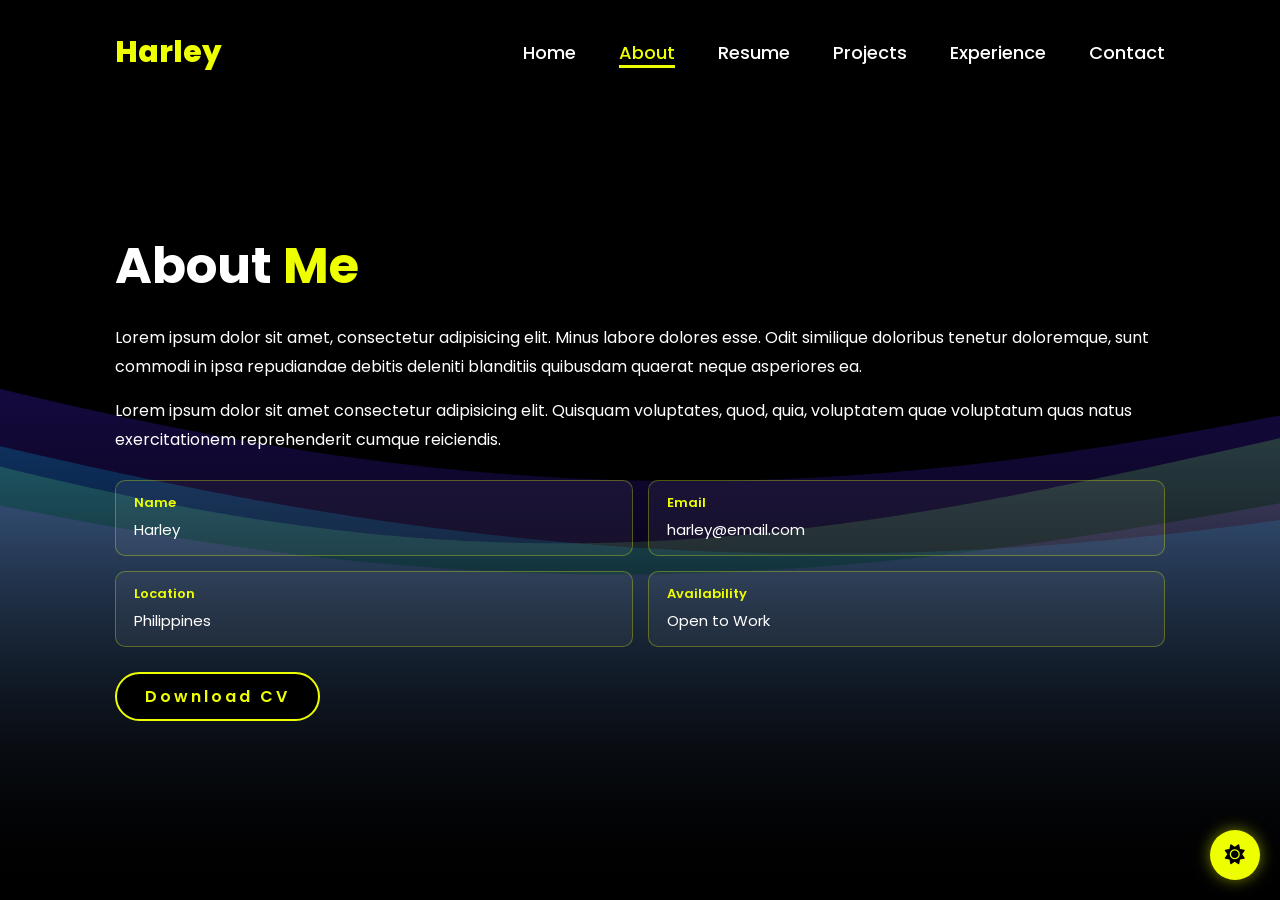
==== about.html @ e7d94262 "update website" ====
<!DOCTYPE html>
<html lang="en">

<head>
    <meta charset="UTF-8">
    <meta name="viewport" content="width=device-width, initial-scale=1.0">
    <link rel="stylesheet" href="https://cdnjs.cloudflare.com/ajax/libs/font-awesome/6.5.2/css/all.min.css">
    <link rel="stylesheet" href="style.css">
    <link rel="stylesheet" href="about.css">
    <title>About - HrlyQnn</title>
</head>
<body>
    <canvas id="aurora-canvas"></canvas>

    <header>
        <a href="index.html" class="logo">Harley</a>
        <nav>
            <a href="index.html">Home</a>
            <a href="about.html" class="active">About</a>
            <a href="resume.html">Resume</a>
            <a href="services.html">Projects</a>
            <a href="#">Experience</a>
            <a href="#">Contact</a>
        </nav>
    </header>

    <section class="about">
        <div class="about-content">
            <h2>About <span>Me</span></h2>
            <p>Lorem ipsum dolor sit amet, consectetur adipisicing elit. Minus labore
            dolores esse. Odit similique doloribus tenetur doloremque, sunt commodi
            in ipsa repudiandae debitis deleniti blanditiis quibusdam quaerat neque
            asperiores ea.</p>
            <p>Lorem ipsum dolor sit amet consectetur adipisicing elit. Quisquam
            voluptates, quod, quia, voluptatem quae voluptatum quas natus
            exercitationem reprehenderit cumque reiciendis.</p>
            <div class="about-info">
                <div class="info-box">
                    <h3>Name</h3>
                    <p>Harley</p>
                </div>
                <div class="info-box">
                    <h3>Email</h3>
                    <p>harley@email.com</p>
                </div>
                <div class="info-box">
                    <h3>Location</h3>
                    <p>Philippines</p>
                </div>
                <div class="info-box">
                    <h3>Availability</h3>
                    <p>Open to Work</p>
                </div>
            </div>
            <a href="#" class="btn">Download CV</a>
        </div>
    </section>

    <button id="theme-toggle" title="Toggle Light/Dark Mode">
        <i class="fa-solid fa-sun"></i>
    </button>

    <script>
        const canvas = document.getElementById('aurora-canvas');
        const ctx = canvas.getContext('2d');
        canvas.width = window.innerWidth;
        canvas.height = window.innerHeight;

        window.addEventListener('resize', () => {
            canvas.width = window.innerWidth;
            canvas.height = window.innerHeight;
        });

        let auroraTime = 0;

        function drawAurora() {
            ctx.clearRect(0, 0, canvas.width, canvas.height);
            const isLight = document.body.classList.contains('light-mode');

            const darkWaves = [
                { y: 0.35, color: '#5227FF', speed: 0.00001, amp: 120, freq: 0.0018 },
                { y: 0.45, color: '#7cff67', speed: 0.00001, amp: 100, freq: 0.0022 },
                { y: 0.40, color: '#00cfff', speed: 0.00001, amp: 140, freq: 0.0015 },
                { y: 0.50, color: '#a855f7', speed: 0.00001, amp: 90,  freq: 0.0020 },
            ];

            const lightWaves = [
                { y: 0.35, color: '#888888', speed: 0.00001, amp: 120, freq: 0.0018 },
                { y: 0.45, color: '#aaaaaa', speed: 0.00001, amp: 100, freq: 0.0022 },
                { y: 0.40, color: '#666666', speed: 0.00001, amp: 140, freq: 0.0015 },
                { y: 0.50, color: '#999999', speed: 0.00001, amp: 90,  freq: 0.0020 },
            ];

            const waves = isLight ? lightWaves : darkWaves;

            waves.forEach(wave => {
                const gradient = ctx.createLinearGradient(0, 0, 0, canvas.height);
                gradient.addColorStop(0, 'transparent');
                gradient.addColorStop(0.3, wave.color + '55');
                gradient.addColorStop(0.6, wave.color + '22');
                gradient.addColorStop(1, 'transparent');

                ctx.beginPath();
                ctx.moveTo(0, canvas.height);

                for (let x = 0; x <= canvas.width; x += 5) {
                    const y = wave.y * canvas.height
                        + Math.sin(x * wave.freq + auroraTime * wave.speed * 1000) * wave.amp
                        + Math.sin(x * wave.freq * 0.5 + auroraTime * wave.speed * 600) * (wave.amp * 0.5);
                    ctx.lineTo(x, y);
                }

                ctx.lineTo(canvas.width, canvas.height);
                ctx.closePath();
                ctx.fillStyle = gradient;
                ctx.fill();
            });

            auroraTime++;
            requestAnimationFrame(drawAurora);
        }

        drawAurora();

        const header = document.querySelector('header');
        window.addEventListener('scroll', () => {
            header.classList.toggle('scrolled', window.scrollY > 50);
        });

        // Light/Dark mode toggle
const themeToggle = document.getElementById('theme-toggle');
const themeIcon = themeToggle.querySelector('i');

// Load saved theme on page load
        if (localStorage.getItem('theme') === 'light') {
            document.body.classList.add('light-mode');
            themeIcon.classList.remove('fa-sun');
            themeIcon.classList.add('fa-moon');
        }

        themeToggle.addEventListener('click', () => {
            document.body.classList.toggle('light-mode');
            if (document.body.classList.contains('light-mode')) {
                themeIcon.classList.remove('fa-sun');
                themeIcon.classList.add('fa-moon');
                localStorage.setItem('theme', 'light');
            } else {
                themeIcon.classList.remove('fa-moon');
                themeIcon.classList.add('fa-sun');
                localStorage.setItem('theme', 'dark');
            }
        });
    </script>
</body>
</html>
---- style.css ----
@import url('https://fonts.googleapis.com/css2?family=Poppins:wght@100;200;300;400;500;600&display=swap');

* {
    margin: 0;
    padding: 0;
    box-sizing: border-box;
    text-decoration: none;
    border: none;
    outline: none;
    font-family: 'Poppins', sans-serif;
}

html {
    font-size: 62.5%;
}

body {
    width: 100%;
    height: 100vh;
    overflow-x: hidden;
    background-color: black;
    color: white;
}

#aurora-canvas {
    position: fixed;
    top: 0;
    left: 0;
    width: 100%;
    height: 100%;
    z-index: 0;
    pointer-events: none;
}

section, header, #theme-toggle {
    position: relative;
    z-index: 1;
}

header {
    margin-top: 20px;
    position: fixed;
    top: 0;
    left: 0;
    width: 100%;
    padding: 1rem 9%;
    background-color: transparent;
    display: flex;
    justify-content: space-between;
    align-items: center;
    z-index: 999;
    transition: 0.4s ease;
}

.logo {
    font-size: 3rem;
    color: #eeff00;
    font-weight: 800;
    cursor: pointer;
    transition: 0.5s ease;
}

.logo:hover {
    transform: scale(1.1);
}

nav a {
    font-size: 1.8rem;
    color: white;
    margin-left: 4rem;
    font-weight: 500;
    transition: 0.3s ease;
    border-bottom: 3px solid transparent;
}

nav a:hover,
nav a.active {
    color: #eeff00;
    border-bottom: 3px solid #eeff00;
}

@media(max-width: 995px) {
    nav {
        position: absolute;
        display: none;
        top: 0;
        right: 0;
        width: 40%;
        border-left: 3px solid #eeff00;
        border-bottom: 3px solid #eeff00;
        border-bottom-left-radius: 2rem;
        padding: 1rem solid;
        background-color: #161616;
        border-top: 0.1rem solid rgba(0, 0, 0, 0.1);
    }

    nav.active {
        display: block;
    }

    nav a {
        display: block;
        font-size: 2rem;
        margin: 3rem 0;
    }

    nav a:hover,
    nav a.active {
        padding: 1rem;
        border-radius: 0.5rem;
        border-bottom: 0.5rem solid #eeff00;
    }
}

section {
    min-height: 100vh;
    padding: 5rem 9% 5rem;
}

.home {
    display: flex;
    justify-content: center;
    align-items: center;
    gap: 8rem;
    background-color: transparent;
}

.home .home-content h1 {
    font-size: 6rem;
    font-weight: 700;
    line-height: 1.3;
}

span {
    color: #eeff00;
}

.home-content h3 {
    font-size: 4rem;
    margin-bottom: 1rem;
    font-weight: 700;
}

.home-content p {
    font-size: 1.6rem;
}

.home-img {
    display: flex;
    flex-direction: column;
    align-items: center;
}

.home-img img {
    position: relative;
    width: 20vw;
    border-radius: 50%;
    cursor: pointer;
    transition: 0.4s ease;
    z-index: 1;
}

.home-img img:hover {
    box-shadow: 0 0 40px 15px gold, 0 0 80px 30px rgba(255, 215, 0, 0.4);
    transform: scale(1.03);
}

.home-img .tech-icons {
    margin-top: 1.5rem;
    display: flex;
    flex-wrap: nowrap;
    justify-content: center;
    align-items: center;
    width: 32vw;
}

.social-icons a {
    display: inline-flex;
    justify-content: center;
    align-items: center;
    width: 4rem;
    height: 4rem;
    background-color: transparent;
    border: 0.2rem solid #eeff00;
    font-size: 2rem;
    border-radius: 50%;
    margin: 3rem 1.5rem 3rem 0;
    transition: 0.3s ease;
    color: #eeff00;
}

.social-icons a:hover {
    color: black;
    transform: scale(1.3) translateY(-5px);
    background-color: #eeff00;
    box-shadow: 0 0 25px #eeff00;
}

.btn {
    display: inline-block;
    padding: 1rem 2.8rem;
    background-color: black;
    border-radius: 4rem;
    font-size: 1.6rem;
    color: #eeff00;
    letter-spacing: 0.3rem;
    font-weight: 600;
    border: 2px solid #eeff00;
    transition: 0.3s ease;
    cursor: pointer;
}

.btn:hover {
    transform: scale(1.03);
    background-color: #eeff00;
    color: black;
    box-shadow: 0 0 25px #eeff00;
}

.typing-text {
    font-size: 34px;
    font-weight: 600;
    min-width: 280px;
}

.typing-text span:last-child {
    color: #eeff00;
    border-right: 3px solid #eeff00;
    animation: cursor 0.6s infinite;
}

#im-a {
    color: white;
}

@keyframes cursor {
    0%, 100% { border-color: #eeff00; }
    50% { border-color: transparent; }
}

@media(max-width: 1000px) {
    .home {
        gap: 4rem;
    }
}

@media(max-width: 995px) {
    .home {
        flex-direction: column;
        margin: 5rem 4rem;
    }

    .home .home-content h3 {
        font-size: 2.5rem;
    }

    .home-content h1 {
        font-size: 5rem;
    }

    .home-img img {
        width: 70vw;
        margin-top: 4rem;
    }

    .home-img .tech-icons {
        width: 70vw;
    }
}

.tech-icons a {
    display: inline-flex;
    justify-content: center;
    align-items: center;
    width: 3rem;
    height: 3rem;
    background-color: transparent;
    border: 0.15rem solid #eeff00;
    font-size: 1.4rem;
    border-radius: 50%;
    margin: 0 0.4rem;
    transition: 0.3s ease;
    color: #eeff00;
}

.tech-icons a:hover {
    color: black;
    transform: scale(1.3) translateY(-5px);
    background-color: #eeff00;
    box-shadow: 0 0 25px #eeff00;
}

.tech-icons a:hover .icon-text {
    color: black;
}

.icon-text {
    font-size: 0.75rem;
    font-weight: 700;
    color: inherit;
    letter-spacing: -0.05rem;
}

header.scrolled {
    background-color: rgba(0, 0, 0, 0.7);
    backdrop-filter: blur(20px);
    -webkit-backdrop-filter: blur(20px);
    border-bottom: 1px solid rgba(255, 255, 255, 0.1);
    box-shadow: 0 4px 30px rgba(0, 0, 0, 0.5);
    transition: 0.4s ease;
}

/* Floating toggle button */
#theme-toggle {
    position: fixed;
    bottom: 2rem;
    right: 2rem;
    width: 5rem;
    height: 5rem;
    border-radius: 50%;
    background-color: #eeff00;
    color: black;
    font-size: 2rem;
    cursor: pointer;
    z-index: 999;
    box-shadow: 0 0 15px rgba(238, 255, 0, 0.5);
    transition: 0.3s ease;
    display: flex;
    justify-content: center;
    align-items: center;
}

#theme-toggle:hover {
    transform: scale(1.15);
    box-shadow: 0 0 25px rgba(238, 255, 0, 0.8);
}

/* Light mode overrides */
body.light-mode {
    background-color: white;
    background-image: none;
    color: black;
}

body.light-mode header {
    background-color: transparent;
}

body.light-mode header.scrolled {
    background-color: rgba(255, 255, 255, 0.7);
    border-bottom: 1px solid rgba(0, 0, 0, 0.1);
}

body.light-mode .home {
    background-color: transparent;
}

body.light-mode .logo {
    color: black;
}

body.light-mode nav a {
    color: black;
}

body.light-mode nav a:hover,
body.light-mode nav a.active {
    color: black;
    border-bottom: 3px solid black;
}

body.light-mode span {
    color: black;
}

body.light-mode #im-a {
    color: black;
}

body.light-mode .typing-text span:last-child {
    color: black;
    border-right: 3px solid black;
    animation: cursor-light 0.6s infinite;
}

@keyframes cursor-light {
    0%, 100% { border-color: black; }
    50% { border-color: transparent; }
}

body.light-mode .social-icons a {
    border-color: black;
    color: black;
}

body.light-mode .social-icons a:hover {
    background-color: black;
    color: white;
    box-shadow: 0 0 25px rgba(0, 0, 0, 0.4);
}

body.light-mode .tech-icons a {
    border-color: black;
    color: black;
}

body.light-mode .tech-icons a:hover {
    background-color: black;
    color: white;
    box-shadow: 0 0 25px rgba(0, 0, 0, 0.4);
    transform: scale(1.3) translateY(-5px);
}

body.light-mode .tech-icons a:hover .icon-text {
    color: white;
}

body.light-mode .btn {
    background-color: white;
    color: black;
    border-color: black;
}

body.light-mode .btn:hover {
    background-color: black;
    color: white;
    box-shadow: 0 0 25px rgba(0, 0, 0, 0.4);
}

body.light-mode #theme-toggle {
    background-color: black;
    color: white;
    box-shadow: 0 0 15px rgba(0, 0, 0, 0.4);
}

body.light-mode .home-img img:hover {
    box-shadow: 0 0 40px 15px rgba(0, 0, 0, 0.5), 0 0 80px 30px rgba(0, 0, 0, 0.2);
}

.home-img img {
    position: relative;
    width: 32vw;
    border-radius: 50%;
    cursor: pointer;
    transition: 0.4s ease;
    z-index: 1;
    border: 5px solid gold; /* dark mode border */
}

body.light-mode .home-img img {
    border: 5px solid black; /* light mode border */
}
---- about.css ----
.about {
    display: flex;
    justify-content: center;
    align-items: center;
    gap: 8rem;
    background-color: transparent;
    padding-top: 10rem;
}

.about-img img {
    width: 28vw;
    border-radius: 2rem;
    border: 3px solid gold;
    transition: 0.4s ease;
}

body.light-mode .about-img img {
    border: 3px solid black;
}

.about-img img:hover {
    box-shadow: 0 0 40px 15px gold, 0 0 80px 30px rgba(255, 215, 0, 0.4);
    transform: scale(1.02);
}

body.light-mode .about-img img:hover {
    box-shadow: 0 0 40px 15px rgba(0,0,0,0.4), 0 0 80px 30px rgba(0,0,0,0.2);
}

.about-content h2 {
    font-size: 5rem;
    font-weight: 700;
    margin-bottom: 2rem;
}

.about-content p {
    font-size: 1.6rem;
    margin-bottom: 1.5rem;
    line-height: 1.8;
}

.about-info {
    display: grid;
    grid-template-columns: 1fr 1fr;
    gap: 1.5rem;
    margin: 2.5rem 0;
}

.info-box {
    background-color: rgba(255, 255, 255, 0.05);
    border: 1px solid rgba(238, 255, 0, 0.3);
    border-radius: 1rem;
    padding: 1.2rem 1.8rem;
    transition: 0.3s ease;
}

.info-box:hover {
    border-color: #eeff00;
    box-shadow: 0 0 15px rgba(238, 255, 0, 0.2);
}

body.light-mode .info-box {
    background-color: rgba(0, 0, 0, 0.03);
    border-color: rgba(0, 0, 0, 0.2);
}

body.light-mode .info-box:hover {
    border-color: black;
    box-shadow: 0 0 15px rgba(0, 0, 0, 0.1);
}

.info-box h3 {
    font-size: 1.3rem;
    color: #eeff00;
    margin-bottom: 0.3rem;
    font-weight: 600;
}

body.light-mode .info-box h3 {
    color: black;
}

.info-box p {
    font-size: 1.5rem;
    margin-bottom: 0;
}

@media(max-width: 995px) {
    .about {
        flex-direction: column;
        margin: 5rem 4rem;
        gap: 4rem;
    }

    .about-img img {
        width: 70vw;
    }
}
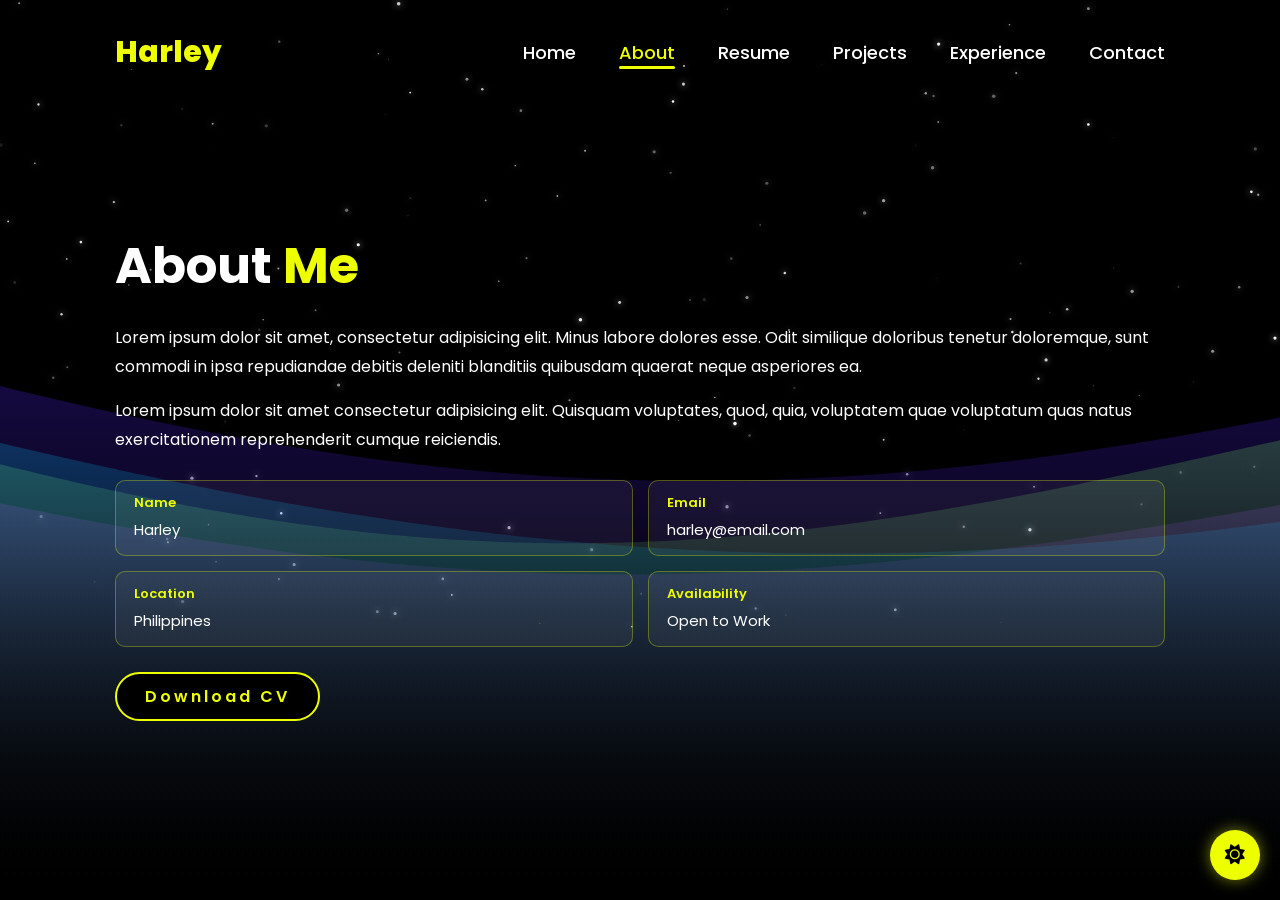
==== commit aeadf3ad: "update website" ====
--- a/about.html
+++ b/about.html
@@ -57,7 +57,7 @@
     </section>
 
     <button id="theme-toggle" title="Toggle Light/Dark Mode">
-        <i class="fa-solid fa-sun"></i>
+         <i class="fa-solid fa-sun"></i>
     </button>
 
     <script>
@@ -65,6 +65,27 @@
         const ctx = canvas.getContext('2d');
         canvas.width = window.innerWidth;
         canvas.height = window.innerHeight;
+
+        const stars = [];
+        for (let i = 0; i < 150; i++) {
+            stars.push({
+                x: Math.random() * window.innerWidth,
+                y: Math.random() * window.innerHeight * 0.7,
+                radius: Math.random() * 1.5 + 0.3,
+                opacity: Math.random(),
+                twinkleSpeed: Math.random() * 0.02 + 0.005,
+                twinkleDirection: Math.random() > 0.5 ? 1 : -1
+            });
+        }
+
+        window.addEventListener('resize', () => {
+            canvas.width = window.innerWidth;
+            canvas.height = window.innerHeight;
+            stars.forEach(star => {
+                star.x = Math.random() * window.innerWidth;
+                star.y = Math.random() * window.innerHeight * 0.7;
+            });
+        });
 
         window.addEventListener('resize', () => {
             canvas.width = window.innerWidth;
@@ -76,6 +97,28 @@
         function drawAurora() {
             ctx.clearRect(0, 0, canvas.width, canvas.height);
             const isLight = document.body.classList.contains('light-mode');
+
+            // Draw stars in dark mode only
+            if (!isLight) {
+                stars.forEach(star => {
+                    star.opacity += star.twinkleSpeed * star.twinkleDirection;
+                    if (star.opacity >= 1) {
+                        star.opacity = 1;
+                        star.twinkleDirection = -1;
+                    } else if (star.opacity <= 0.1) {
+                        star.opacity = 0.1;
+                        star.twinkleDirection = 1;
+                    }
+
+                    ctx.beginPath();
+                    ctx.arc(star.x, star.y, star.radius, 0, Math.PI * 2);
+                    ctx.fillStyle = `rgba(255, 255, 255, ${star.opacity})`;
+                    ctx.shadowBlur = 6;
+                    ctx.shadowColor = 'white';
+                    ctx.fill();
+                    ctx.shadowBlur = 0;
+                });
+            }
 
             const darkWaves = [
                 { y: 0.35, color: '#5227FF', speed: 0.00001, amp: 120, freq: 0.0018 },
@@ -127,15 +170,16 @@
             header.classList.toggle('scrolled', window.scrollY > 50);
         });
 
-        // Light/Dark mode toggle
-const themeToggle = document.getElementById('theme-toggle');
-const themeIcon = themeToggle.querySelector('i');
+        const themeToggle = document.getElementById('theme-toggle');
+        const themeIcon = themeToggle.querySelector('i');
 
-// Load saved theme on page load
         if (localStorage.getItem('theme') === 'light') {
             document.body.classList.add('light-mode');
             themeIcon.classList.remove('fa-sun');
             themeIcon.classList.add('fa-moon');
+        } else {
+            themeIcon.classList.remove('fa-moon');
+            themeIcon.classList.add('fa-sun');
         }
 
         themeToggle.addEventListener('click', () => {
--- a/style.css
+++ b/style.css
@@ -26,8 +26,8 @@
     position: fixed;
     top: 0;
     left: 0;
-    width: 100%;
-    height: 100%;
+    width: 100vw;
+    height: 100vh;
     z-index: 0;
     pointer-events: none;
 }
@@ -69,14 +69,46 @@
     color: white;
     margin-left: 4rem;
     font-weight: 500;
-    transition: 0.3s ease;
-    border-bottom: 3px solid transparent;
+    transition: color 0.3s ease;
+    position: relative;
+    border-bottom: none;
+}
+
+nav a::after {
+    content: '';
+    position: absolute;
+    bottom: -4px;
+    left: 0;
+    width: 0;
+    height: 3px;
+    background-color: #eeff00;
+    transition: width 0.3s ease;
+    border-radius: 2px;
+}
+
+nav a:hover::after,
+nav a.active::after {
+    width: 100%;
 }
 
 nav a:hover,
 nav a.active {
     color: #eeff00;
-    border-bottom: 3px solid #eeff00;
+    border-bottom: none;
+}
+
+body.light-mode nav a {
+    color: black;
+}
+
+body.light-mode nav a::after {
+    background-color: black;
+}
+
+body.light-mode nav a:hover,
+body.light-mode nav a.active {
+    color: black;
+    border-bottom: none;
 }
 
 @media(max-width: 995px) {
@@ -145,33 +177,137 @@
     font-size: 1.6rem;
 }
 
+/* Orbit */
 .home-img {
     display: flex;
     flex-direction: column;
     align-items: center;
-}
-
-.home-img img {
+    justify-content: center;
+}
+
+.orbit-wrapper {
     position: relative;
     width: 20vw;
+    height: 20vw;
+    display: flex;
+    align-items: center;
+    justify-content: center;
+}
+
+.orbit-wrapper #profile-pic {
+    position: relative;
+    width: 20vw;
+    height: 20vw;
     border-radius: 50%;
+    object-fit: cover;
     cursor: pointer;
     transition: 0.4s ease;
-    z-index: 1;
-}
-
-.home-img img:hover {
+    z-index: 2;
+    border: 3px solid gold;
+}
+
+.orbit-wrapper #profile-pic:hover {
     box-shadow: 0 0 40px 15px gold, 0 0 80px 30px rgba(255, 215, 0, 0.4);
     transform: scale(1.03);
 }
 
-.home-img .tech-icons {
-    margin-top: 1.5rem;
+body.light-mode .orbit-wrapper #profile-pic {
+    border: 3px solid black;
+}
+
+body.light-mode .orbit-wrapper #profile-pic:hover {
+    box-shadow: 0 0 40px 15px rgba(0, 0, 0, 0.4), 0 0 80px 30px rgba(0, 0, 0, 0.2);
+}
+
+.orbit-ring {
+    position: absolute;
+    width: calc(20vw + 10rem);
+    height: calc(20vw + 10rem);
+    border-radius: 50%;
+    border: 1px dashed rgba(238, 255, 0, 0.15);
+    top: 50%;
+    left: 50%;
+    transform: translate(-50%, -50%);
+    animation: orbit-spin 18s linear infinite;
+    z-index: 1;
+}
+
+body.light-mode .orbit-ring {
+    border-color: rgba(0, 0, 0, 0.1);
+}
+
+.orbit-icon {
+    position: absolute;
+    top: 50%;
+    left: 50%;
+    width: 3.5rem;
+    height: 3.5rem;
+    margin: -1.75rem 0 0 -1.75rem;
+    transform: rotate(calc(var(--i) * 40deg)) translateY(calc(-10vw - 5rem));
+}
+
+.orbit-icon a {
     display: flex;
-    flex-wrap: nowrap;
     justify-content: center;
     align-items: center;
-    width: 32vw;
+    width: 3.5rem;
+    height: 3.5rem;
+    border-radius: 0;
+    border: none;
+    background-color: transparent;
+    animation: counter-orbit 18s linear infinite;
+    transition: transform 0.3s ease;
+    text-decoration: none;
+    padding: 0;
+}
+
+.orbit-icon a img {
+    width: 3.5rem;
+    height: 3.5rem;
+    object-fit: contain;
+    border-radius: 0;
+    filter: drop-shadow(0 0 4px rgba(0, 0, 0, 0.3));
+}
+
+.orbit-icon a:hover {
+    transform: scale(1.3);
+}
+
+.orbit-icon a .icon-text {
+    font-size: 1rem;
+    font-weight: 700;
+    color: #eeff00;
+}
+
+body.light-mode .orbit-icon a {
+    background-color: transparent;
+    border: none;
+}
+
+body.light-mode .orbit-icon a .icon-text {
+    color: black;
+}
+
+.icon-text {
+    font-size: 1.4rem;
+    font-weight: 800;
+    color: #eeff00;
+    letter-spacing: -0.05rem;
+    line-height: 1;
+}
+
+body.light-mode .icon-text {
+    color: black;
+}
+
+@keyframes orbit-spin {
+    from { transform: translate(-50%, -50%) rotate(0deg); }
+    to { transform: translate(-50%, -50%) rotate(360deg); }
+}
+
+@keyframes counter-orbit {
+    from { transform: rotate(0deg); }
+    to { transform: rotate(-360deg); }
 }
 
 .social-icons a {
@@ -258,47 +394,25 @@
         font-size: 5rem;
     }
 
-    .home-img img {
-        width: 70vw;
+    .orbit-wrapper {
+        width: 60vw;
+        height: 60vw;
         margin-top: 4rem;
     }
 
-    .home-img .tech-icons {
-        width: 70vw;
-    }
-}
-
-.tech-icons a {
-    display: inline-flex;
-    justify-content: center;
-    align-items: center;
-    width: 3rem;
-    height: 3rem;
-    background-color: transparent;
-    border: 0.15rem solid #eeff00;
-    font-size: 1.4rem;
-    border-radius: 50%;
-    margin: 0 0.4rem;
-    transition: 0.3s ease;
-    color: #eeff00;
-}
-
-.tech-icons a:hover {
-    color: black;
-    transform: scale(1.3) translateY(-5px);
-    background-color: #eeff00;
-    box-shadow: 0 0 25px #eeff00;
-}
-
-.tech-icons a:hover .icon-text {
-    color: black;
-}
-
-.icon-text {
-    font-size: 0.75rem;
-    font-weight: 700;
-    color: inherit;
-    letter-spacing: -0.05rem;
+    .orbit-wrapper #profile-pic {
+        width: 60vw;
+        height: 60vw;
+    }
+
+    .orbit-ring {
+        width: calc(60vw + 8rem);
+        height: calc(60vw + 8rem);
+    }
+
+    .orbit-icon {
+        transform: rotate(calc(var(--i) * 40deg)) translateY(calc(-30vw - 4rem));
+    }
 }
 
 header.scrolled {
@@ -310,7 +424,38 @@
     transition: 0.4s ease;
 }
 
-/* Floating toggle button */
+/* Page transition */
+.page-wrapper {
+    animation: slideIn 0.5s ease forwards;
+}
+
+@keyframes slideIn {
+    from {
+        opacity: 0;
+        transform: translateX(100px);
+    }
+    to {
+        opacity: 1;
+        transform: translateX(0);
+    }
+}
+
+.page-wrapper.slide-out {
+    animation: slideOut 0.5s ease forwards;
+}
+
+@keyframes slideOut {
+    from {
+        opacity: 1;
+        transform: translateX(0);
+    }
+    to {
+        opacity: 0;
+        transform: translateX(-100px);
+    }
+}
+
+/* Dark mode button — yellow circle, black sun */
 #theme-toggle {
     position: fixed;
     bottom: 2rem;
@@ -330,6 +475,10 @@
     align-items: center;
 }
 
+#theme-toggle i {
+    color: black;
+}
+
 #theme-toggle:hover {
     transform: scale(1.15);
     box-shadow: 0 0 25px rgba(238, 255, 0, 0.8);
@@ -359,16 +508,6 @@
     color: black;
 }
 
-body.light-mode nav a {
-    color: black;
-}
-
-body.light-mode nav a:hover,
-body.light-mode nav a.active {
-    color: black;
-    border-bottom: 3px solid black;
-}
-
 body.light-mode span {
     color: black;
 }
@@ -396,23 +535,7 @@
 body.light-mode .social-icons a:hover {
     background-color: black;
     color: white;
-    box-shadow: 0 0 25px rgba(0, 0, 0, 0.4);
-}
-
-body.light-mode .tech-icons a {
-    border-color: black;
-    color: black;
-}
-
-body.light-mode .tech-icons a:hover {
-    background-color: black;
-    color: white;
-    box-shadow: 0 0 25px rgba(0, 0, 0, 0.4);
-    transform: scale(1.3) translateY(-5px);
-}
-
-body.light-mode .tech-icons a:hover .icon-text {
-    color: white;
+    box-shadow: 0 0 25px rgba(0, 0, 0, 0.5);
 }
 
 body.light-mode .btn {
@@ -424,29 +547,96 @@
 body.light-mode .btn:hover {
     background-color: black;
     color: white;
-    box-shadow: 0 0 25px rgba(0, 0, 0, 0.4);
-}
-
+    box-shadow: 0 0 25px rgba(0, 0, 0, 0.5);
+}
+
+/* Light mode button — black circle, white moon */
 body.light-mode #theme-toggle {
     background-color: black;
     color: white;
     box-shadow: 0 0 15px rgba(0, 0, 0, 0.4);
 }
 
-body.light-mode .home-img img:hover {
-    box-shadow: 0 0 40px 15px rgba(0, 0, 0, 0.5), 0 0 80px 30px rgba(0, 0, 0, 0.2);
-}
-
-.home-img img {
-    position: relative;
-    width: 32vw;
-    border-radius: 50%;
-    cursor: pointer;
-    transition: 0.4s ease;
-    z-index: 1;
-    border: 5px solid gold; /* dark mode border */
-}
-
-body.light-mode .home-img img {
-    border: 5px solid black; /* light mode border */
+body.light-mode #theme-toggle i {
+    color: white;
+}
+
+body.light-mode #theme-toggle:hover {
+    box-shadow: 0 0 25px rgba(0, 0, 0, 0.5);
+}
+
+.large-text {
+    font-size: 5.0rem;
+    font-weight: 2000;
+}
+
+.orbit-icon a:has(.icon-text) {
+    width: auto;
+    height: auto;
+    min-width: 3.5rem;
+    min-height: 3.5rem;
+}
+
+.icon-text {
+    font-size: 5.6rem;
+    font-weight: 800;
+    color: #eeff00;
+    letter-spacing: -0.02rem;
+    line-height: 1;
+    white-space: nowrap;
+}
+
+body.light-mode .icon-text {
+    color: black;
+}
+
+.experience, .contact {
+    min-height: 60vh;
+    display: flex;
+    flex-direction: column;
+    justify-content: center;
+    align-items: center;
+    background-color: transparent;
+    padding: 8rem 9%;
+}
+
+.experience-title, .contact-title {
+    font-size: 5rem;
+    font-weight: 700;
+    color: white;
+    margin-bottom: 1rem;
+}
+
+body.light-mode .experience-title,
+body.light-mode .contact-title {
+    color: black;
+}
+
+.experience-subtitle, .contact-subtitle {
+    font-size: 1.6rem;
+    color: rgba(255, 255, 255, 0.5);
+}
+
+body.light-mode .experience-subtitle,
+body.light-mode .contact-subtitle {
+    color: rgba(0, 0, 0, 0.5);
+}
+
+section {
+    min-height: 100vh;
+    padding: 5rem 9% 5rem;
+    background-color: transparent !important;
+}
+
+.home, .about, .resume, .services, .experience, .contact {
+    background-color: transparent !important;
+}
+
+body.light-mode .home,
+body.light-mode .about,
+body.light-mode .resume,
+body.light-mode .services,
+body.light-mode .experience,
+body.light-mode .contact {
+    background-color: transparent !important;
 }
